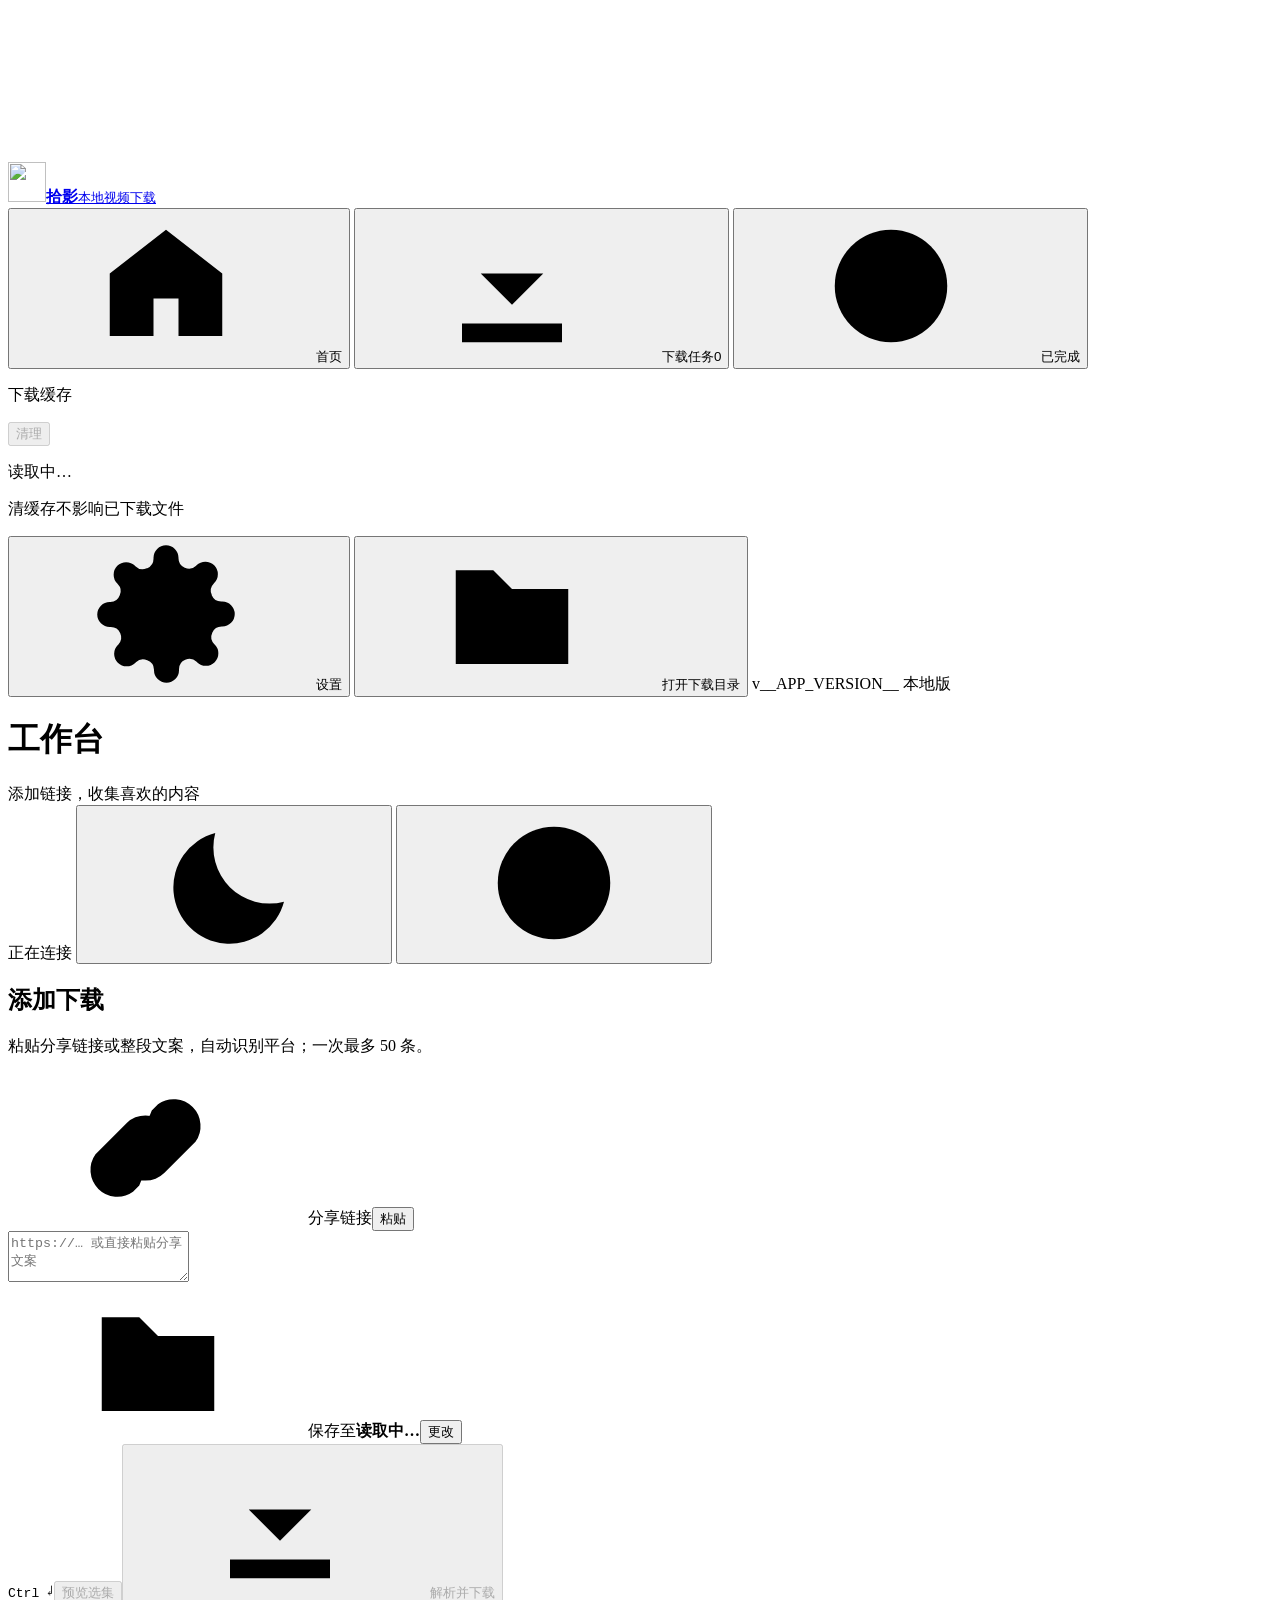
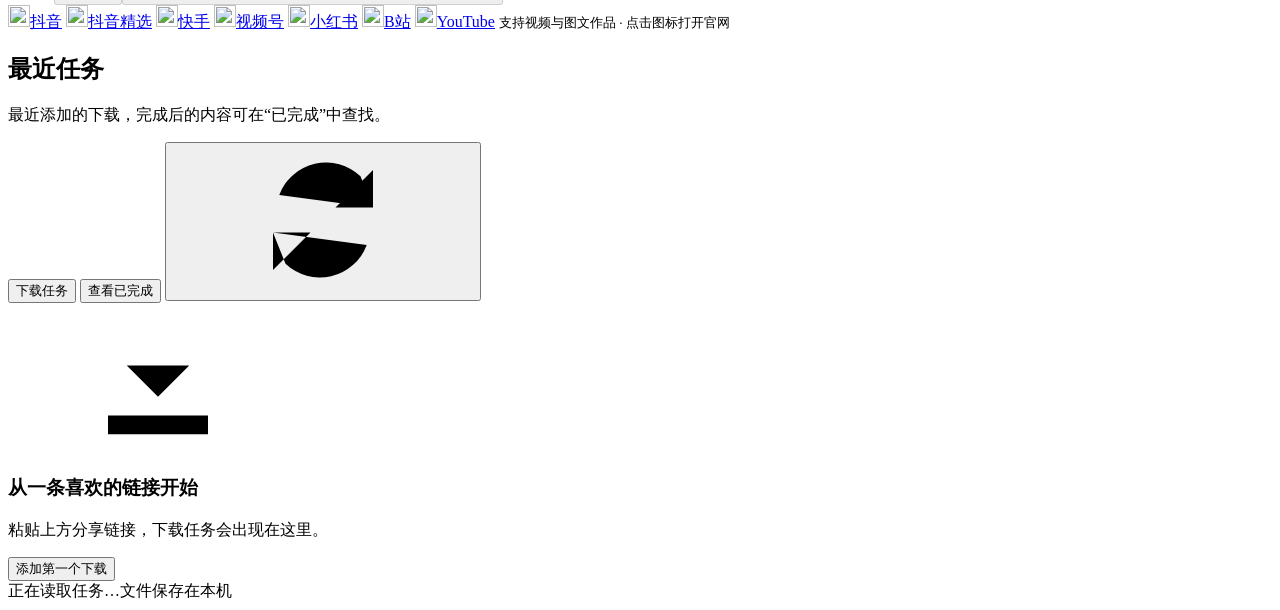
==== app/static/index.html @ f48d55da "初始提交：拾影 v0.3.0 源码基线 - FastAPI + pywebview 本机多平台媒体下载工具 - 63 个测试文件（基线 1928 passed / 18 skipped） - 含 CI" ====
<!doctype html>
<html lang="zh-CN" data-ui="shiying">
<head>
<meta charset="UTF-8"><meta name="viewport" content="width=device-width,initial-scale=1">
<meta name="app-id" content="__APP_ID__"><meta name="app-version" content="__APP_VERSION__"><meta name="app-build" content="__BUILD_ID__">
<title>拾影 · 视频下载工具</title><link rel="icon" href="/static/brand.svg" type="image/svg+xml"><link rel="stylesheet" href="/static/home.css">
<script defer src="/static/app.js?v=__BUILD_ID__"></script><script defer src="/static/task-views.js?v=__BUILD_ID__"></script><script defer src="/static/home.js?v=__BUILD_ID__"></script>
</head><body>
<svg class="svg-defs" xmlns="http://www.w3.org/2000/svg" aria-hidden="true"><defs>
<symbol id="i-home" viewBox="0 0 24 24"><path d="m3 10 9-7 9 7v10H14v-6h-4v6H3z"/></symbol>
<symbol id="i-download" viewBox="0 0 24 24"><path d="M12 3v12m-5-5 5 5 5-5M4 18v3h16v-3"/></symbol>
<symbol id="i-check" viewBox="0 0 24 24"><circle cx="12" cy="12" r="9"/><path d="m7 12 3 3 7-7"/></symbol>
<symbol id="i-folder" viewBox="0 0 24 24"><path d="M3 7V5h6l3 3h9v12H3z"/></symbol>
<symbol id="i-settings" viewBox="0 0 24 24"><circle cx="12" cy="12" r="3"/><path d="M19.4 15a1.65 1.65 0 0 0 .33 1.82l.06.06a2 2 0 1 1-2.83 2.83l-.06-.06a1.65 1.65 0 0 0-1.82-.33 1.65 1.65 0 0 0-1 1.51V21a2 2 0 1 1-4 0v-.09A1.65 1.65 0 0 0 9 19.4a1.65 1.65 0 0 0-1.82.33l-.06.06a2 2 0 1 1-2.83-2.83l.06-.06a1.65 1.65 0 0 0 .33-1.82 1.65 1.65 0 0 0-1.51-1H3a2 2 0 1 1 0-4h.09A1.65 1.65 0 0 0 4.6 9a1.65 1.65 0 0 0-.33-1.82l-.06-.06a2 2 0 1 1 2.83-2.83l.06.06a1.65 1.65 0 0 0 1.82.33H9a1.65 1.65 0 0 0 1-1.51V3a2 2 0 1 1 4 0v.09a1.65 1.65 0 0 0 1 1.51 1.65 1.65 0 0 0 1.82-.33l.06-.06a2 2 0 1 1 2.83 2.83l-.06.06a1.65 1.65 0 0 0-.33 1.82V9a1.65 1.65 0 0 0 1.51 1H21a2 2 0 1 1 0 4h-.09a1.65 1.65 0 0 0-1.51 1z"/></symbol>
<symbol id="i-link" viewBox="0 0 24 24"><path d="m9 15 6-6m-6 9-1 1a4.3 4.3 0 0 1-6-6l5-5a4.3 4.3 0 0 1 6 0m-2-2 1-1a4.3 4.3 0 0 1 6 6l-5 5a4.3 4.3 0 0 1-6 0"/></symbol>
<symbol id="i-help" viewBox="0 0 24 24"><circle cx="12" cy="12" r="9"/><path d="M9 8a3 3 0 0 1 6 0c0 2-3 2-3 5m0 3v1"/></symbol>
<symbol id="i-moon" viewBox="0 0 24 24"><path d="M20 15A9 9 0 0 1 9 4a9 9 0 1 0 11 11Z"/></symbol>
<symbol id="i-sun" viewBox="0 0 24 24"><circle cx="12" cy="12" r="4"/><path d="M12 2v2m0 16v2M2 12h2m16 0h2M4.9 4.9l1.4 1.4m11.4 11.4 1.4 1.4M19.1 4.9l-1.4 1.4M6.3 17.7l-1.4 1.4"/></symbol>
<symbol id="i-refresh" viewBox="0 0 24 24"><path d="M20 4v6h-6M4 20v-6h6M5 8a8 8 0 0 1 13-3l2 5M4 14l2 5a8 8 0 0 0 13-3"/></symbol>
<symbol id="i-close" viewBox="0 0 24 24"><path d="m6 6 12 12M18 6 6 18"/></symbol>
<symbol id="i-film" viewBox="0 0 24 24"><rect x="3" y="4" width="18" height="16" rx="2"/><path d="M7 4v16M17 4v16M3 9h4m-4 6h4m10-6h4m-4 6h4m-11-5 4 2-4 2z"/></symbol>
<symbol id="i-search" viewBox="0 0 24 24"><circle cx="11" cy="11" r="7"/><path d="m20 20-3.5-3.5"/></symbol>
<symbol id="i-trash" viewBox="0 0 24 24"><path d="M4 7h16M9 7V5h6v2m-8 0 1 13h8l1-13"/></symbol>
<symbol id="i-pause" viewBox="0 0 24 24"><path d="M9 5v14M15 5v14"/></symbol>
<symbol id="i-play" viewBox="0 0 24 24"><path d="m8 5 11 7-11 7z"/></symbol>
<symbol id="i-alert" viewBox="0 0 24 24"><path d="M12 3 2 20h20z"/><path d="M12 9v5m0 3v1"/></symbol>
<symbol id="i-shield" viewBox="0 0 24 24"><path d="M12 3 5 6v6c0 4 3 7 7 9 4-2 7-5 7-9V6z"/></symbol>
</defs></svg>
<aside class="sidebar" aria-label="主导航">
  <a class="brand" href="#home" aria-label="拾影首页"><img src="/static/brand.svg" alt="" width="38" height="40"><span><strong>拾影</strong><small>本地视频下载</small></span></a>
  <nav>
    <button class="nav-button selected" data-view="home" aria-current="page" aria-label="首页"><svg><use href="#i-home"/></svg><span>首页</span></button>
    <button class="nav-button" data-view="tasks" aria-label="下载任务"><svg><use href="#i-download"/></svg><span>下载任务</span><span id="nav-count" class="count">0</span></button>
    <button class="nav-button" data-view="completed" aria-label="已完成"><svg><use href="#i-check"/></svg><span>已完成</span></button>
  </nav>
  <div class="sidebar-card" aria-label="下载缓存">
    <div class="sidebar-card-head">
      <p class="sidebar-card-title">下载缓存</p>
      <button id="sidebar-clear-cache" class="sidebar-card-action" type="button" title="清理下载缓存" disabled>清理</button>
    </div>
    <p class="sidebar-card-value" id="storage-used">读取中…</p>
    <p class="sidebar-card-hint">清缓存不影响已下载文件</p>
  </div>
  <div class="sidebar-bottom">
    <button class="nav-button" data-open-settings aria-label="设置" title="设置"><svg><use href="#i-settings"/></svg><span>设置</span></button>
    <button class="nav-button" data-open-folder aria-label="打开下载目录" title="打开所有下载内容的总目录"><svg><use href="#i-folder"/></svg><span>打开下载目录</span></button>
    <span class="app-version">v__APP_VERSION__ <span>本地版</span></span>
  </div>
</aside>
<main class="workspace">
  <header class="topbar">
    <div class="workspace-title"><h1 id="page-title">工作台</h1><span id="page-subtitle">添加链接，收集喜欢的内容</span></div>
    <div class="top-actions">
      <span id="connection" class="connection"><i></i><span>正在连接</span></span>
      <span class="divider"></span>
      <button class="icon-button" id="theme-toggle" aria-label="切换深浅主题" title="切换深浅主题"><svg><use href="#i-moon"/></svg></button>
      <button class="icon-button" id="help-button" aria-label="使用帮助" title="使用帮助"><svg><use href="#i-help"/></svg></button>
    </div>
  </header>
  <section id="composer" class="composer" aria-labelledby="hero-title">
    <div class="section-head">
      <div><h2 id="hero-title">添加下载</h2><p>粘贴分享链接或整段文案，自动识别平台；一次最多 50 条。</p></div>
    </div>
    <form id="link-form" class="input-card">
      <div class="input-label"><label for="share-input"><svg><use href="#i-link"/></svg>分享链接</label><button id="paste-button" class="text-button" type="button">粘贴</button></div>
      <textarea id="share-input" rows="3" maxlength="32768" spellcheck="false" placeholder="https://… 或直接粘贴分享文案" aria-describedby="form-message" required></textarea>
      <div id="form-message" class="form-message" role="status" hidden>
        <span id="form-message-text"></span>
        <button type="button" id="form-message-close" class="form-message-close" aria-label="关闭提示">×</button>
      </div>
      <div class="composer-bar">
        <div class="save-path"><svg><use href="#i-folder"/></svg><span>保存至</span><strong id="save-path" title="下载保存目录">读取中…</strong><button class="text-button" data-open-settings type="button">更改</button></div>
        <div class="composer-actions"><kbd>Ctrl ↵</kbd><button id="preview-button" class="secondary" type="button" disabled><span>预览选集</span></button><button id="submit-button" class="primary" type="submit" disabled><svg><use href="#i-download"/></svg><span>解析并下载</span></button></div>
      </div>
    </form>
    <div class="platform-row" aria-label="已接入平台，点击打开官网">
      <a class="platform-chip" href="https://www.douyin.com/" target="_blank" rel="noopener noreferrer" title="在默认浏览器中打开抖音官网"><img class="platform-icon douyin" src="/static/platform-icons/douyin.png" alt="" width="22" height="22" aria-hidden="true">抖音</a>
      <a class="platform-chip" href="https://jingxuan.douyin.com/" target="_blank" rel="noopener noreferrer" title="在默认浏览器中打开抖音精选官网（应用下载入口）"><img class="platform-icon selected-douyin" src="/static/platform-icons/selected-douyin.png" alt="" width="22" height="22" aria-hidden="true">抖音精选</a>
      <a class="platform-chip" href="https://www.kuaishou.com/" target="_blank" rel="noopener noreferrer" title="在默认浏览器中打开快手官网"><img class="platform-icon kuaishou" src="/static/platform-icons/kuaishou.png" alt="" width="22" height="22" aria-hidden="true">快手</a>
      <a class="platform-chip" href="https://channels.weixin.qq.com/" target="_blank" rel="noopener noreferrer" title="在默认浏览器中打开视频号官方入口（视频号助手）；观看作品请在微信内打开视频号"><img class="platform-icon wechat" src="/static/platform-icons/wechat.svg" alt="" width="22" height="22" aria-hidden="true">视频号</a>
      <a class="platform-chip" href="https://www.xiaohongshu.com/explore" target="_blank" rel="noopener noreferrer" title="在默认浏览器中打开小红书官网"><img class="platform-icon xhs" src="/static/platform-icons/xiaohongshu.png" alt="" width="22" height="22" aria-hidden="true">小红书</a>
      <a class="platform-chip" href="https://www.bilibili.com/" target="_blank" rel="noopener noreferrer" title="在默认浏览器中打开B站官网"><img class="platform-icon bili" src="/static/platform-icons/bilibili.jpg" alt="" width="22" height="22" aria-hidden="true">B站</a>
      <a class="platform-chip" href="https://www.youtube.com/" target="_blank" rel="noopener noreferrer" title="在默认浏览器中打开YouTube官网"><img class="platform-icon youtube" src="/static/platform-icons/youtube.png" alt="" width="22" height="22" aria-hidden="true">YouTube</a>
      <small>支持视频与图文作品 · 点击图标打开官网</small>
    </div>
  </section>
  <section id="tasks-section" class="tasks-section" data-view="home" aria-labelledby="tasks-title">
    <div class="tasks-heading">
      <div class="tasks-heading-copy"><h2 id="tasks-title">最近任务</h2><p id="task-scope">最近添加的下载，完成后的内容可在“已完成”中查找。</p></div>
      <div class="task-tools">
        <button id="show-all" class="text-button" type="button">下载任务</button>
        <button id="show-completed" class="text-button" type="button">查看已完成</button>
        <button id="new-download" class="secondary" type="button" data-add-download hidden><svg><use href="#i-download"/></svg>新建下载</button>
        <button id="manage-completed" class="secondary" type="button" aria-pressed="false" hidden>批量管理</button>
        <button id="refresh-button" class="icon-button" title="刷新列表" aria-label="刷新列表"><svg><use href="#i-refresh"/></svg></button>
      </div>
    </div>
    <div id="task-filters" class="task-filters" hidden>
      <div id="task-tabs" class="tabs" aria-label="筛选未完成任务" hidden><button class="active" data-filter="all" aria-pressed="true">全部未完成 <span id="unfinished-count">0</span></button><button data-filter="active" aria-pressed="false">进行中 <span id="active-count">0</span></button><button data-filter="paused" aria-pressed="false">已暂停 <span id="paused-count">0</span></button><button data-filter="failed" aria-pressed="false">需处理 <span id="failed-count">0</span></button></div>
      <div id="media-tabs" class="tabs" aria-label="筛选已完成内容类型" hidden><button class="active" data-media-filter="all" aria-pressed="true">全部类型</button><button data-media-filter="video" aria-pressed="false">视频</button><button data-media-filter="audio" aria-pressed="false">音频</button><button data-media-filter="image" aria-pressed="false">图文</button><button data-media-filter="other" aria-pressed="false" hidden>其他</button></div>
      <label class="search-box"><svg><use href="#i-search"/></svg><input id="task-search" type="search" placeholder="搜索标题或作者" autocomplete="off" aria-label="搜索当前页面的标题或作者"></label>
      <div id="completed-controls" class="completed-controls" hidden>
        <select id="completed-platform" aria-label="筛选已完成内容的平台"><option value="all">全部平台</option><option value="douyin">抖音</option><option value="selected-douyin">抖音精选</option><option value="kuaishou">快手</option><option value="wechat">视频号</option><option value="xiaohongshu">小红书</option><option value="bilibili">B站</option><option value="youtube">YouTube</option><option value="other">其他平台</option></select>
        <select id="completed-sort" aria-label="已完成内容排序"><option value="newest">最近完成</option><option value="oldest">最早完成</option><option value="title">按标题排序</option></select>
      </div>
    </div>
    <div id="completed-batch" class="completed-batch" hidden>
      <label class="batch-select"><input id="select-visible" type="checkbox">全选当前结果</label><span id="completed-selection-count" role="status">已选 0 条</span><span class="batch-note">仅移除记录，不删除本地文件</span><button id="remove-selected" class="secondary" type="button" disabled>移除所选记录</button><button id="exit-management" class="text-button" type="button">退出管理</button>
    </div>
    <div id="list-error" class="list-error" role="alert" hidden></div>
    <div id="task-list" aria-live="polite" aria-relevant="additions"></div>
    <div id="empty-state" class="empty-state"><div class="empty-icon"><svg><use href="#i-download"/></svg></div><h3>从一条喜欢的链接开始</h3><p>粘贴上方分享链接，下载任务会出现在这里。</p><button id="empty-action" class="text-button">添加第一个下载</button></div>
    <footer class="task-footer"><span id="task-summary">正在读取任务…</span><span id="task-footer-note">文件保存在本机</span></footer>
  </section>
</main>
<dialog id="settings-dialog" aria-labelledby="settings-title"><form id="settings-form">
  <div class="dialog-heading"><div><h2 id="settings-title">下载设置</h2><p>保存后应用于新建任务。</p></div><button class="icon-button" type="button" data-close-dialog aria-label="关闭设置"><svg><use href="#i-close"/></svg></button></div>
  <p id="environment-status" class="field-help" role="status">正在检查运行环境…</p>
  <div class="settings-section">
    <label class="field-label" for="directory">保存目录</label>
    <div class="directory-field"><input id="directory" required autocomplete="off" spellcheck="false"><button id="choose-directory" class="secondary" type="button" hidden>选择文件夹</button></div>
    <p class="field-help">按平台、作者归档；图文作品另设作品文件夹。</p>
  </div>
  <div class="settings-section">
    <label class="checkbox-row"><span><strong>使用 Chrome 登录态</strong><small>需要登录的内容可开启。请先完全退出 Chrome 后重试。</small></span><input id="use-cookies" type="checkbox" role="switch"></label>
    <label class="field-label" for="profile">Chrome 个人资料文件夹（可选）</label>
    <input id="profile" placeholder="留空自动选择，例如 Default、Profile 1" spellcheck="false" pattern="Default|Profile [1-9][0-9]*" autocomplete="off">
  </div>
  <details class="settings-section wechat-settings"><summary>视频号登录态 <span id="wechat-cookie-state">读取中</span></summary>
    <p class="field-help">视频号链接通道需要你自己的腾讯元宝 Cookie。凭据只保存在本机；部分需专用解密的作品暂不支持。</p>
    <label class="field-label" for="wechat-cookie">腾讯元宝 Cookie</label>
    <input type="password" id="wechat-cookie" autocomplete="off" placeholder="留空不修改已保存的登录态">
    <div class="cookie-actions"><button id="wechat-login" class="secondary" type="button">扫码登录元宝</button><button id="save-cookie" class="secondary" type="button">保存登录态</button><button id="clear-cookie" class="text-button" type="button">清除登录态</button></div>
  </details>
  <div class="settings-section cache-section">
    <div class="section-line"><div><strong>下载缓存</strong><p class="field-help">失败或暂停的任务会保留可续传的临时文件。</p></div><div class="cache-actions"><span id="cache-size">读取中…</span><button id="clear-cache" class="secondary" type="button">清理缓存</button></div></div>
    <p id="cache-state" class="field-help"></p>
  </div>
  <p id="settings-message" class="form-message" role="status"></p>
  <div class="dialog-footer"><button class="secondary" type="button" data-close-dialog>取消</button><button id="save-settings" class="primary" type="submit">保存设置</button></div>
</form></dialog>
<dialog id="help-dialog" aria-labelledby="help-title"><div class="dialog-heading"><h2 id="help-title">开始使用拾影</h2><button class="icon-button" data-close-dialog aria-label="关闭帮助"><svg><use href="#i-close"/></svg></button></div><ol class="help-steps"><li><strong>复制分享链接</strong><p>支持抖音、抖音精选、快手、视频号、小红书、B站和 YouTube。可粘贴完整分享文案。</p></li><li><strong>解析并下载</strong><p>优先选择当前会话可获取的清晰度。任务列表实时显示进度，按平台、作者归档，图文作品单独收纳。</p></li><li><strong>遇到登录提示</strong><p>在设置中开启 Chrome 登录态；登录后完全退出 Chrome，再新建任务。视频号需单独配置元宝登录态，部分加密作品仍可能下载失败。</p></li></ol><p class="help-note">当前版本专注下载，暂不包含字幕与转写。仅下载你有权保存的内容。</p><div class="dialog-footer"><span>拾影 v__APP_VERSION__ · GPL-3.0</span><button class="primary" data-close-dialog>知道了</button></div></dialog>
<dialog id="details-dialog" aria-labelledby="details-title"><div class="dialog-heading"><h2 id="details-title">任务详情</h2><button class="icon-button" type="button" data-close-dialog aria-label="关闭详情"><svg><use href="#i-close"/></svg></button></div><div id="details-content"></div><div id="details-actions" class="dialog-footer"><button class="secondary" type="button" data-close-dialog>关闭</button></div></dialog>
<dialog id="preview-dialog" aria-labelledby="preview-title"><div class="dialog-heading"><h2 id="preview-title">作品解析预览</h2><button class="icon-button" type="button" data-close-dialog aria-label="关闭"><svg><use href="#i-close"/></svg></button></div><div class="preview-header"><p id="preview-meta" class="field-help"></p><div class="preview-actions"><button type="button" class="text-button" id="preview-select-all">全选</button><span class="divider"></span><button type="button" class="text-button" id="preview-unselect-all">全不选</button></div></div><div id="preview-items" class="preview-list"></div><p id="preview-message" class="form-message" role="status"></p><div class="dialog-footer"><button class="secondary" type="button" data-close-dialog>取消</button><button class="primary" id="confirm-download-selected" type="button">下载选中项 (<span id="selected-count">0</span>)</button></div></dialog>
<dialog id="duplicate-dialog" aria-labelledby="duplicate-title"><div class="dialog-heading"><div><h2 id="duplicate-title">已存在相同任务</h2><p>相同的链接已经有下载记录，避免重复下载可以节省时间。</p></div><button class="icon-button" type="button" data-close-dialog aria-label="关闭"><svg><use href="#i-close"/></svg></button></div><div id="duplicate-list" class="duplicate-list"></div><p id="duplicate-message" class="form-message" role="status"></p><p class="duplicate-hint">说明：若选择「仍然下载」，本地已有的同名原文件会被保留；若新下载内容或规格不同，将自动另存为带有 (2) 等后缀的新文件（若本地已有完整同规格文件，系统将智能复用以节省流量）。</p><div class="dialog-footer"><button id="duplicate-skip" class="secondary" type="button">跳过这些链接</button><button id="duplicate-force" class="primary" type="button">仍然下载</button></div></dialog>
<dialog id="remove-dialog" aria-labelledby="remove-title"><div class="dialog-heading"><h2 id="remove-title">移除任务记录</h2><button class="icon-button" type="button" data-close-dialog aria-label="关闭"><svg><use href="#i-close"/></svg></button></div><p id="remove-description"></p><p id="remove-message" class="form-message" role="status"></p><div class="dialog-footer"><button class="secondary" type="button" data-close-dialog>取消</button><button class="primary" id="confirm-remove" type="button">移除记录</button></div></dialog>
<div id="toast-region" class="toast-region" role="status" aria-live="polite"></div>
</body></html>
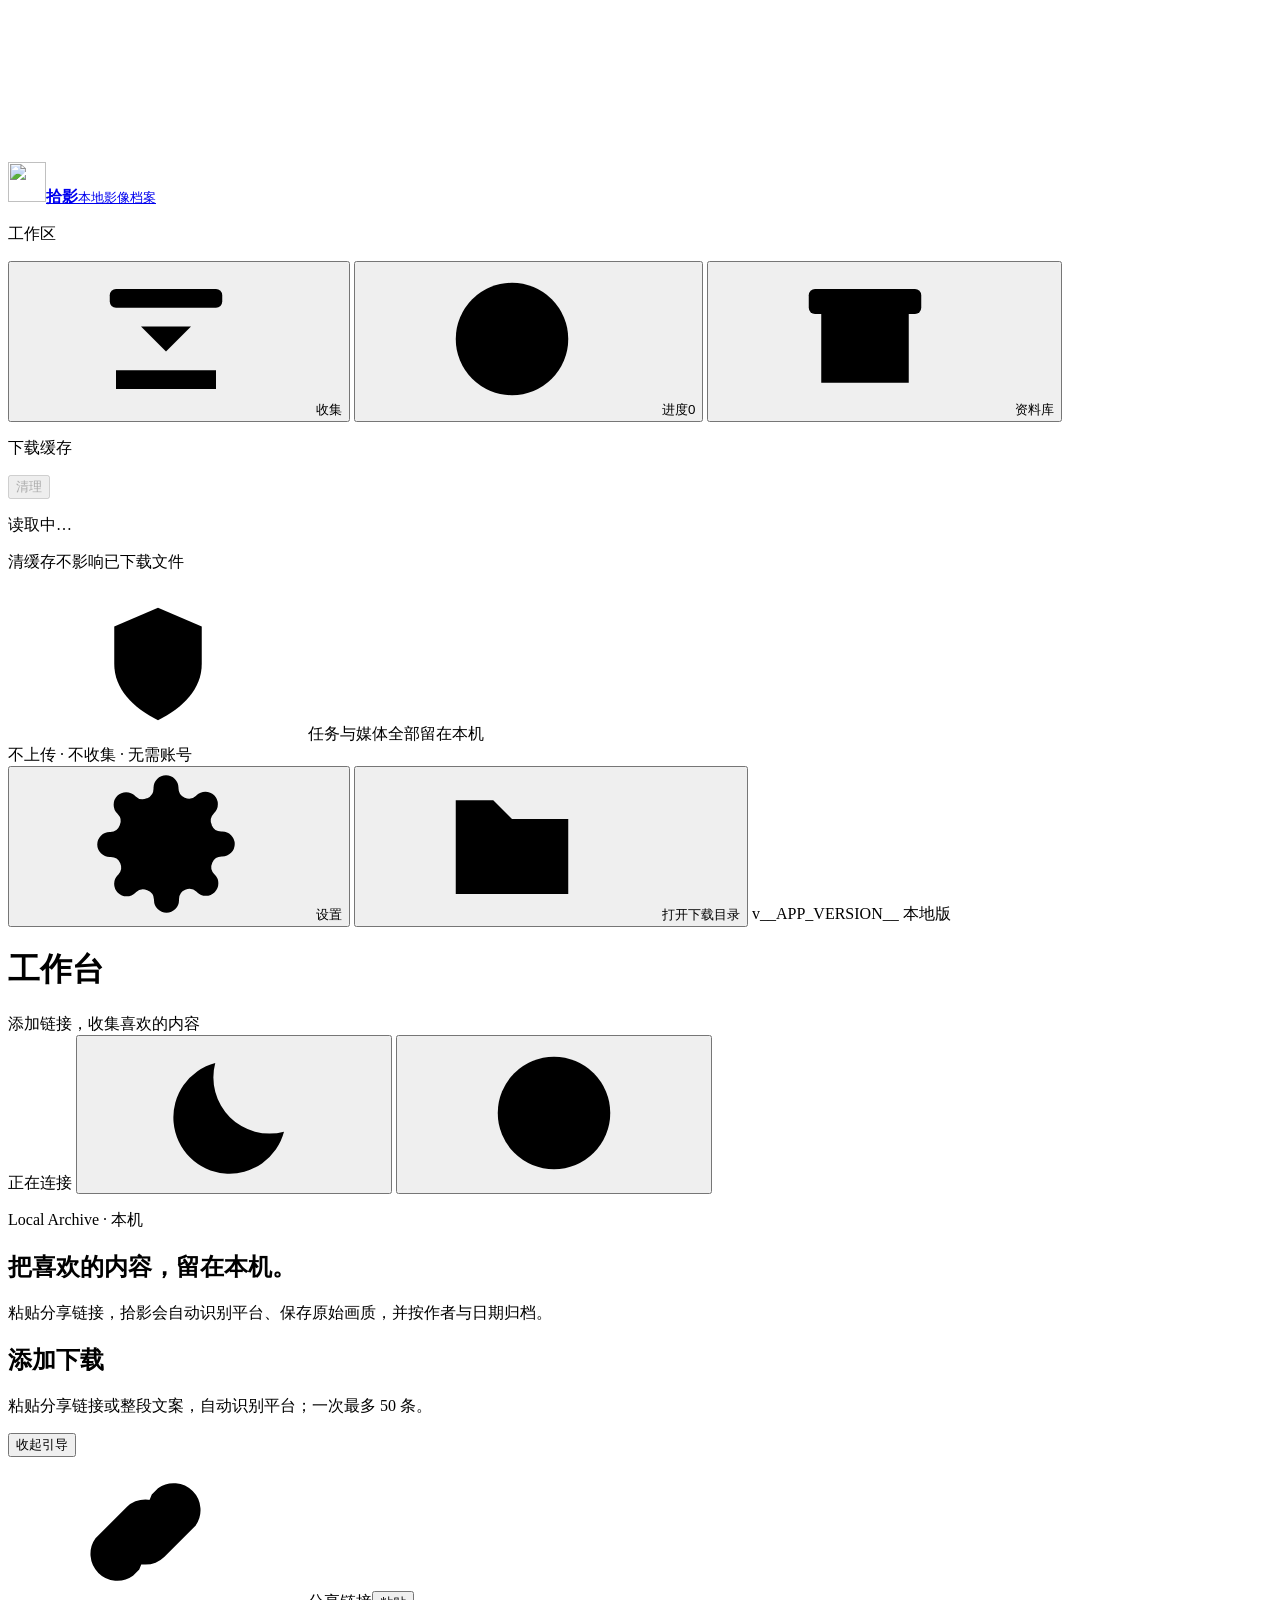
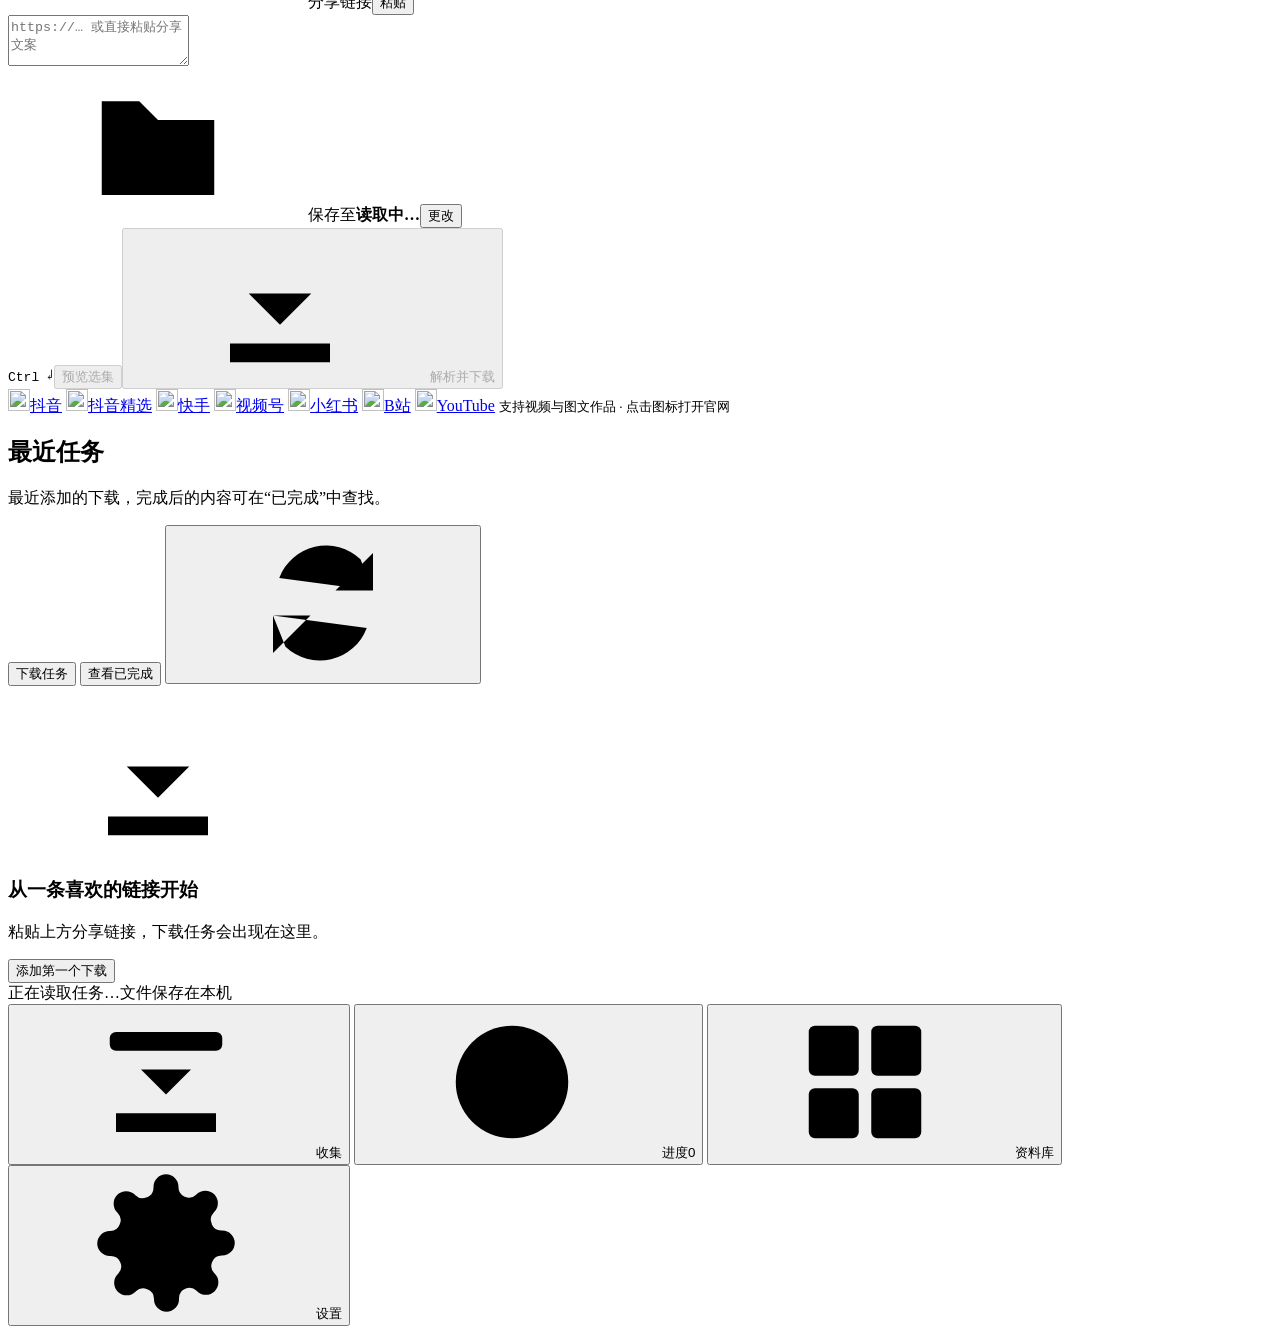
==== commit 971a9419: "feat(ui): v0.4 影像档案重设计落地 + 链接识别计数修正 + 图形化完全退出 - UI 重设计 v0.4：redesign.css 覆盖层与分形态缺省封面（media/），   三意图分" ====
--- a/app/static/index.html
+++ b/app/static/index.html
@@ -1,9 +1,9 @@
 <!doctype html>
-<html lang="zh-CN" data-ui="shiying">
+<html lang="zh-CN" data-ui="shiying" data-design="archive-0.4">
 <head>
-<meta charset="UTF-8"><meta name="viewport" content="width=device-width,initial-scale=1">
+<meta charset="UTF-8"><meta name="viewport" content="width=device-width,initial-scale=1,viewport-fit=cover">
 <meta name="app-id" content="__APP_ID__"><meta name="app-version" content="__APP_VERSION__"><meta name="app-build" content="__BUILD_ID__">
-<title>拾影 · 视频下载工具</title><link rel="icon" href="/static/brand.svg" type="image/svg+xml"><link rel="stylesheet" href="/static/home.css">
+<title>拾影 · 本地影像档案</title><link rel="icon" href="/static/brand.svg" type="image/svg+xml"><link rel="stylesheet" href="/static/home.css"><link rel="stylesheet" href="/static/redesign.css?v=__BUILD_ID__">
 <script defer src="/static/app.js?v=__BUILD_ID__"></script><script defer src="/static/task-views.js?v=__BUILD_ID__"></script><script defer src="/static/home.js?v=__BUILD_ID__"></script>
 </head><body>
 <svg class="svg-defs" xmlns="http://www.w3.org/2000/svg" aria-hidden="true"><defs>
@@ -25,13 +25,23 @@
 <symbol id="i-play" viewBox="0 0 24 24"><path d="m8 5 11 7-11 7z"/></symbol>
 <symbol id="i-alert" viewBox="0 0 24 24"><path d="M12 3 2 20h20z"/><path d="M12 9v5m0 3v1"/></symbol>
 <symbol id="i-shield" viewBox="0 0 24 24"><path d="M12 3 5 6v6c0 4 3 7 7 9 4-2 7-5 7-9V6z"/></symbol>
+<!-- 影像档案重设计层新增符号：语义化，不复用平台商标 -->
+<symbol id="i-archive" viewBox="0 0 24 24"><rect x="3" y="4" width="18" height="4" rx="1"/><path d="M5 8v11h14V8M10 12h4"/></symbol>
+<symbol id="i-progress" viewBox="0 0 24 24"><circle cx="12" cy="12" r="9"/><path d="M12 7v5l3 2"/></symbol>
+<symbol id="i-collect" viewBox="0 0 24 24"><path d="M12 4v10m-4-4 4 4 4-4M4 17v3h16v-3"/><rect x="3" y="4" width="18" height="3" rx="1"/></symbol>
+<symbol id="i-grid" viewBox="0 0 24 24"><rect x="3" y="3" width="8" height="8" rx="1"/><rect x="13" y="3" width="8" height="8" rx="1"/><rect x="3" y="13" width="8" height="8" rx="1"/><rect x="13" y="13" width="8" height="8" rx="1"/></symbol>
+<symbol id="i-image" viewBox="0 0 24 24"><rect x="3" y="4" width="18" height="16" rx="2"/><circle cx="8.5" cy="9" r="1.5"/><path d="m4 17 5-5 3 3 3-3 5 5"/></symbol>
+<symbol id="i-live" viewBox="0 0 24 24"><rect x="3" y="5" width="18" height="14" rx="2"/><path d="m10 9 5 3-5 3z"/><path d="M7 3v2m5-2v2m5-2v2"/></symbol>
+<symbol id="i-chevron" viewBox="0 0 24 24"><path d="m9 6 6 6-6 6"/></symbol>
+<symbol id="i-hdd" viewBox="0 0 24 24"><rect x="3" y="5" width="18" height="14" rx="2"/><path d="M7 15h.01M11 15h.01M15 15h6"/></symbol>
 </defs></svg>
 <aside class="sidebar" aria-label="主导航">
-  <a class="brand" href="#home" aria-label="拾影首页"><img src="/static/brand.svg" alt="" width="38" height="40"><span><strong>拾影</strong><small>本地视频下载</small></span></a>
+  <a class="brand" href="#home" aria-label="拾影首页"><img src="/static/brand.svg" alt="" width="38" height="40"><span><strong>拾影</strong><small>本地影像档案</small></span></a>
   <nav>
-    <button class="nav-button selected" data-view="home" aria-current="page" aria-label="首页"><svg><use href="#i-home"/></svg><span>首页</span></button>
-    <button class="nav-button" data-view="tasks" aria-label="下载任务"><svg><use href="#i-download"/></svg><span>下载任务</span><span id="nav-count" class="count">0</span></button>
-    <button class="nav-button" data-view="completed" aria-label="已完成"><svg><use href="#i-check"/></svg><span>已完成</span></button>
+    <p class="nav-group-label">工作区</p>
+    <button class="nav-button selected" data-view="home" aria-current="page" aria-label="收集"><svg><use href="#i-collect"/></svg><span>收集</span></button>
+    <button class="nav-button" data-view="tasks" aria-label="进度"><svg><use href="#i-progress"/></svg><span>进度</span><span id="nav-count" class="count">0</span></button>
+    <button class="nav-button" data-view="completed" aria-label="资料库"><svg><use href="#i-archive"/></svg><span>资料库</span></button>
   </nav>
   <div class="sidebar-card" aria-label="下载缓存">
     <div class="sidebar-card-head">
@@ -41,6 +51,7 @@
     <p class="sidebar-card-value" id="storage-used">读取中…</p>
     <p class="sidebar-card-hint">清缓存不影响已下载文件</p>
   </div>
+  <div class="privacy-note" aria-label="本机受控说明"><svg aria-hidden="true"><use href="#i-shield"/></svg><span>任务与媒体全部留在本机<br>不上传 · 不收集 · 无需账号</span></div>
   <div class="sidebar-bottom">
     <button class="nav-button" data-open-settings aria-label="设置" title="设置"><svg><use href="#i-settings"/></svg><span>设置</span></button>
     <button class="nav-button" data-open-folder aria-label="打开下载目录" title="打开所有下载内容的总目录"><svg><use href="#i-folder"/></svg><span>打开下载目录</span></button>
@@ -58,8 +69,14 @@
     </div>
   </header>
   <section id="composer" class="composer" aria-labelledby="hero-title">
+    <div class="archive-hero">
+      <p class="eyebrow">Local Archive · 本机</p>
+      <h2 id="hero-title">把喜欢的内容，留在本机。</h2>
+      <p>粘贴分享链接，拾影会自动识别平台、保存原始画质，并按作者与日期归档。</p>
+    </div>
     <div class="section-head">
-      <div><h2 id="hero-title">添加下载</h2><p>粘贴分享链接或整段文案，自动识别平台；一次最多 50 条。</p></div>
+      <div><h2>添加下载</h2><p>粘贴分享链接或整段文案，自动识别平台；一次最多 50 条。</p></div>
+      <button id="composer-toggle" class="composer-toggle" type="button" aria-expanded="true">收起引导</button>
     </div>
     <form id="link-form" class="input-card">
       <div class="input-label"><label for="share-input"><svg><use href="#i-link"/></svg>分享链接</label><button id="paste-button" class="text-button" type="button">粘贴</button></div>
@@ -68,6 +85,8 @@
         <span id="form-message-text"></span>
         <button type="button" id="form-message-close" class="form-message-close" aria-label="关闭提示">×</button>
       </div>
+      <div id="link-insights" class="link-insights" role="status" hidden></div>
+      <div id="link-invalid-list" class="link-invalid-list" role="note" hidden></div>
       <div class="composer-bar">
         <div class="save-path"><svg><use href="#i-folder"/></svg><span>保存至</span><strong id="save-path" title="下载保存目录">读取中…</strong><button class="text-button" data-open-settings type="button">更改</button></div>
         <div class="composer-actions"><kbd>Ctrl ↵</kbd><button id="preview-button" class="secondary" type="button" disabled><span>预览选集</span></button><button id="submit-button" class="primary" type="submit" disabled><svg><use href="#i-download"/></svg><span>解析并下载</span></button></div>
@@ -84,7 +103,7 @@
       <small>支持视频与图文作品 · 点击图标打开官网</small>
     </div>
   </section>
-  <section id="tasks-section" class="tasks-section" data-view="home" aria-labelledby="tasks-title">
+  <section id="tasks-section" class="tasks-section" data-view="home" data-list-state="loading" aria-labelledby="tasks-title">
     <div class="tasks-heading">
       <div class="tasks-heading-copy"><h2 id="tasks-title">最近任务</h2><p id="task-scope">最近添加的下载，完成后的内容可在“已完成”中查找。</p></div>
       <div class="task-tools">
@@ -108,20 +127,34 @@
       <label class="batch-select"><input id="select-visible" type="checkbox">全选当前结果</label><span id="completed-selection-count" role="status">已选 0 条</span><span class="batch-note">仅移除记录，不删除本地文件</span><button id="remove-selected" class="secondary" type="button" disabled>移除所选记录</button><button id="exit-management" class="text-button" type="button">退出管理</button>
     </div>
     <div id="list-error" class="list-error" role="alert" hidden></div>
+    <div id="offline-panel" class="offline-panel" role="alert" hidden>
+      <svg aria-hidden="true"><use href="#i-alert"/></svg>
+      <div><h3>暂时无法读取任务</h3><p>本机服务没有响应。已显示最后一次成功读取的内容，重新连接后会自动更新。</p></div>
+      <button id="offline-retry" class="secondary" type="button">重新连接</button>
+    </div>
+    <div class="loading-skeleton" aria-hidden="true"><div class="skeleton-row"></div><div class="skeleton-row"></div><div class="skeleton-row"></div></div>
     <div id="task-list" aria-live="polite" aria-relevant="additions"></div>
-    <div id="empty-state" class="empty-state"><div class="empty-icon"><svg><use href="#i-download"/></svg></div><h3>从一条喜欢的链接开始</h3><p>粘贴上方分享链接，下载任务会出现在这里。</p><button id="empty-action" class="text-button">添加第一个下载</button></div>
+    <div id="empty-state" class="empty-state"><img id="empty-illustration" class="empty-illustration" src="/static/media/empty-first.webp" alt=""><div class="empty-icon"><svg><use href="#i-download"/></svg></div><h3>从一条喜欢的链接开始</h3><p>粘贴上方分享链接，下载任务会出现在这里。</p><button id="empty-action" class="text-button">添加第一个下载</button></div>
     <footer class="task-footer"><span id="task-summary">正在读取任务…</span><span id="task-footer-note">文件保存在本机</span></footer>
   </section>
 </main>
+<nav class="mobile-tabs" aria-label="移动端主导航">
+  <button class="nav-button selected" data-view="home" aria-current="page" aria-label="收集"><svg><use href="#i-collect"/></svg><span>收集</span></button>
+  <button class="nav-button" data-view="tasks" aria-label="进度"><svg><use href="#i-progress"/></svg><span>进度</span><span class="count">0</span></button>
+  <button class="nav-button" data-view="completed" aria-label="资料库"><svg><use href="#i-grid"/></svg><span>资料库</span></button>
+  <button class="nav-button" data-open-settings aria-label="设置"><svg><use href="#i-settings"/></svg><span>设置</span></button>
+</nav>
 <dialog id="settings-dialog" aria-labelledby="settings-title"><form id="settings-form">
   <div class="dialog-heading"><div><h2 id="settings-title">下载设置</h2><p>保存后应用于新建任务。</p></div><button class="icon-button" type="button" data-close-dialog aria-label="关闭设置"><svg><use href="#i-close"/></svg></button></div>
-  <p id="environment-status" class="field-help" role="status">正在检查运行环境…</p>
+  <p id="environment-status" class="field-help env-status" role="status">正在检查运行环境…</p>
   <div class="settings-section">
+    <p class="settings-group-label">常规</p>
     <label class="field-label" for="directory">保存目录</label>
     <div class="directory-field"><input id="directory" required autocomplete="off" spellcheck="false"><button id="choose-directory" class="secondary" type="button" hidden>选择文件夹</button></div>
     <p class="field-help">按平台、作者归档；图文作品另设作品文件夹。</p>
   </div>
   <div class="settings-section">
+    <p class="settings-group-label">登录态</p>
     <label class="checkbox-row"><span><strong>使用 Chrome 登录态</strong><small>需要登录的内容可开启。请先完全退出 Chrome 后重试。</small></span><input id="use-cookies" type="checkbox" role="switch"></label>
     <label class="field-label" for="profile">Chrome 个人资料文件夹（可选）</label>
     <input id="profile" placeholder="留空自动选择，例如 Default、Profile 1" spellcheck="false" pattern="Default|Profile [1-9][0-9]*" autocomplete="off">
@@ -133,8 +166,15 @@
     <div class="cookie-actions"><button id="wechat-login" class="secondary" type="button">扫码登录元宝</button><button id="save-cookie" class="secondary" type="button">保存登录态</button><button id="clear-cookie" class="text-button" type="button">清除登录态</button></div>
   </details>
   <div class="settings-section cache-section">
+    <p class="settings-group-label">存储</p>
     <div class="section-line"><div><strong>下载缓存</strong><p class="field-help">失败或暂停的任务会保留可续传的临时文件。</p></div><div class="cache-actions"><span id="cache-size">读取中…</span><button id="clear-cache" class="secondary" type="button">清理缓存</button></div></div>
     <p id="cache-state" class="field-help"></p>
+    <p class="field-help">关闭拾影窗口后，已创建的任务仍会在本机后台执行；需要完全退出时使用下方「完全退出」，或运行「停止拾影.bat」。任务、凭据与媒体文件都留在本机，不上传云端。</p>
+  </div>
+  <div class="settings-section exit-section">
+    <p class="settings-group-label">退出</p>
+    <div class="section-line"><div><strong>完全退出拾影</strong><p class="field-help">停止本机服务并关闭桌面窗口。关闭窗口本身不会停止下载，只有完全退出才会释放端口与后台进程。</p></div><button id="full-exit" class="secondary" type="button">完全退出</button></div>
+    <p id="exit-state" class="field-help" hidden></p>
   </div>
   <p id="settings-message" class="form-message" role="status"></p>
   <div class="dialog-footer"><button class="secondary" type="button" data-close-dialog>取消</button><button id="save-settings" class="primary" type="submit">保存设置</button></div>
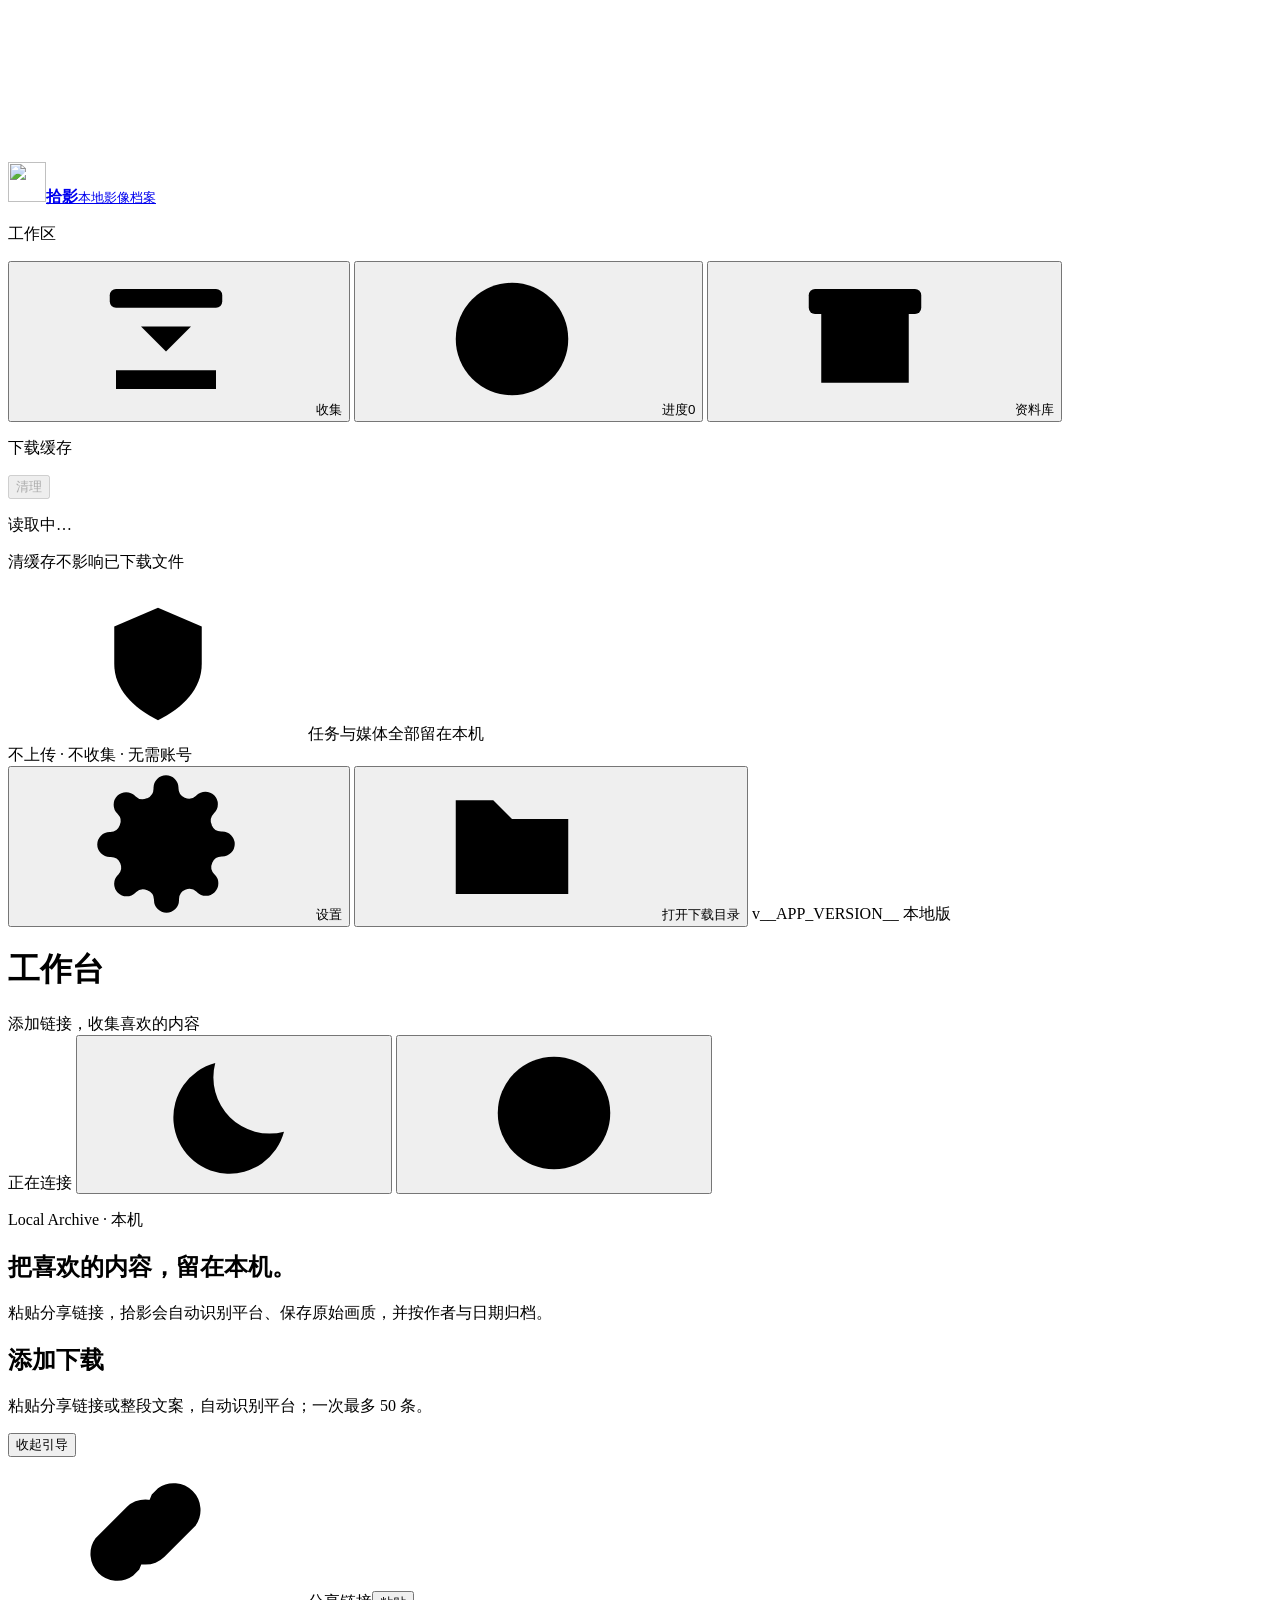
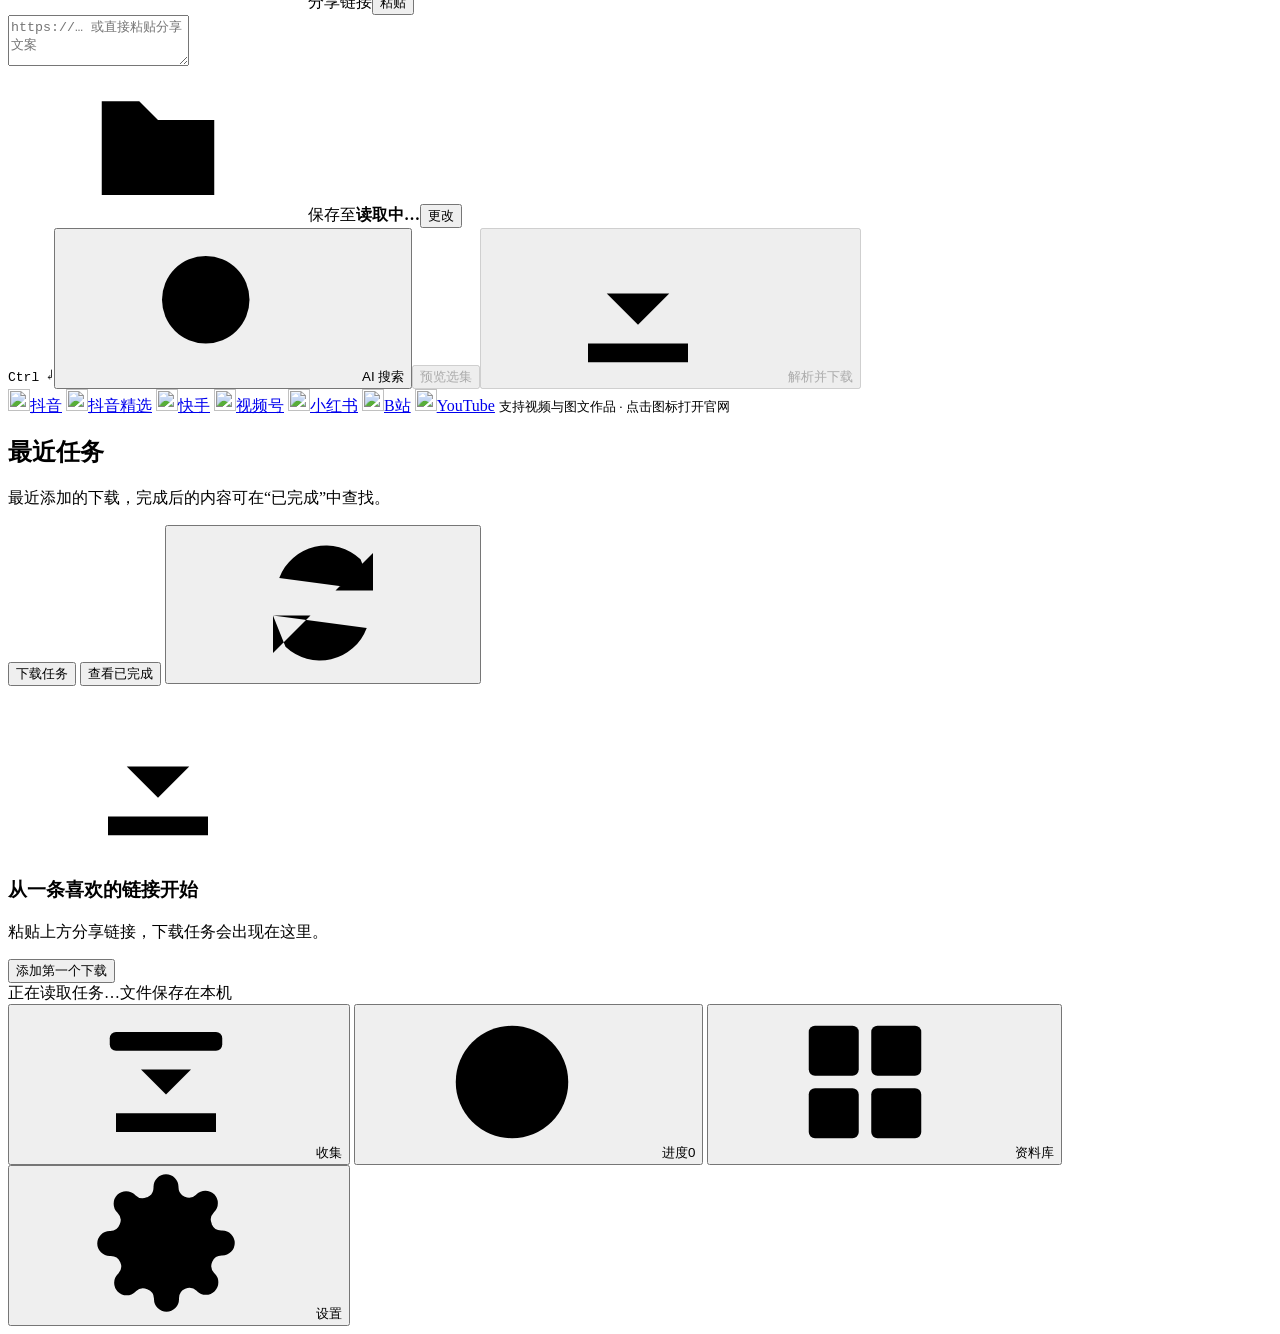
==== commit 8061fb44: "feat(ui): AI 搜索弹窗、设置页与平台扫码登录入口 - 首页新增「AI 搜索」按钮：#search-dialog 仿预览选集结构（描述/图片 URL/本地图片、   平台多选、每平台条数、跳" ====
--- a/app/static/index.html
+++ b/app/static/index.html
@@ -89,7 +89,7 @@
       <div id="link-invalid-list" class="link-invalid-list" role="note" hidden></div>
       <div class="composer-bar">
         <div class="save-path"><svg><use href="#i-folder"/></svg><span>保存至</span><strong id="save-path" title="下载保存目录">读取中…</strong><button class="text-button" data-open-settings type="button">更改</button></div>
-        <div class="composer-actions"><kbd>Ctrl ↵</kbd><button id="preview-button" class="secondary" type="button" disabled><span>预览选集</span></button><button id="submit-button" class="primary" type="submit" disabled><svg><use href="#i-download"/></svg><span>解析并下载</span></button></div>
+        <div class="composer-actions"><kbd>Ctrl ↵</kbd><button id="ai-search-button" class="secondary" type="button"><svg><use href="#i-search"/></svg><span>AI 搜索</span></button><button id="preview-button" class="secondary" type="button" disabled><span>预览选集</span></button><button id="submit-button" class="primary" type="submit" disabled><svg><use href="#i-download"/></svg><span>解析并下载</span></button></div>
       </div>
     </form>
     <div class="platform-row" aria-label="已接入平台，点击打开官网">
@@ -165,6 +165,21 @@
     <input type="password" id="wechat-cookie" autocomplete="off" placeholder="留空不修改已保存的登录态">
     <div class="cookie-actions"><button id="wechat-login" class="secondary" type="button">扫码登录元宝</button><button id="save-cookie" class="secondary" type="button">保存登录态</button><button id="clear-cookie" class="text-button" type="button">清除登录态</button></div>
   </details>
+  <div class="settings-section ai-search-settings">
+    <p class="settings-group-label">AI 搜索</p>
+    <label class="checkbox-row"><span><strong>启用 AI 搜索</strong><small>用 Agnes（OpenAI 兼容）把描述或图片转成各平台搜索词</small></span><input id="ai-search-enabled" type="checkbox" role="switch"></label>
+    <label class="field-label" for="ai-search-base-url">API 地址</label>
+    <input id="ai-search-base-url" spellcheck="false" autocomplete="off" placeholder="https://api.agnes-ai.cn/v1">
+    <label class="field-label" for="ai-search-model">模型</label>
+    <input id="ai-search-model" spellcheck="false" autocomplete="off" placeholder="agnes-3.0-flash">
+    <label class="field-label" for="ai-search-key">API Key</label>
+    <div class="directory-field"><input type="password" id="ai-search-key" autocomplete="off" placeholder="留空不修改已保存的 Key"><button id="save-ai-key" class="secondary" type="button">保存 Key</button></div>
+    <p id="ai-search-key-state" class="field-help">读取中…</p>
+    <p id="agent-reach-state" class="field-help"></p>
+    <div class="section-line search-cookie-row"><div><strong>搜索登录态（抖音/快手/小红书）</strong><p class="field-help">匿名搜索会被验证码/风控拦截。点平台按钮，在弹出的窗口里扫码登录一次；登录态存入本机专用浏览器 Profile，之后搜索直接复用，不再依赖 Chrome。</p></div></div>
+    <div class="cookie-actions"><button class="secondary" type="button" data-search-login="douyin">抖音登录</button><button class="secondary" type="button" data-search-login="kuaishou">快手登录</button><button class="secondary" type="button" data-search-login="xiaohongshu">小红书登录</button><button id="import-search-cookies" class="text-button" type="button">从 Chrome 导入</button></div>
+    <p id="search-cookie-state" class="field-help">读取中…</p>
+  </div>
   <div class="settings-section cache-section">
     <p class="settings-group-label">存储</p>
     <div class="section-line"><div><strong>下载缓存</strong><p class="field-help">失败或暂停的任务会保留可续传的临时文件。</p></div><div class="cache-actions"><span id="cache-size">读取中…</span><button id="clear-cache" class="secondary" type="button">清理缓存</button></div></div>
@@ -182,6 +197,34 @@
 <dialog id="help-dialog" aria-labelledby="help-title"><div class="dialog-heading"><h2 id="help-title">开始使用拾影</h2><button class="icon-button" data-close-dialog aria-label="关闭帮助"><svg><use href="#i-close"/></svg></button></div><ol class="help-steps"><li><strong>复制分享链接</strong><p>支持抖音、抖音精选、快手、视频号、小红书、B站和 YouTube。可粘贴完整分享文案。</p></li><li><strong>解析并下载</strong><p>优先选择当前会话可获取的清晰度。任务列表实时显示进度，按平台、作者归档，图文作品单独收纳。</p></li><li><strong>遇到登录提示</strong><p>在设置中开启 Chrome 登录态；登录后完全退出 Chrome，再新建任务。视频号需单独配置元宝登录态，部分加密作品仍可能下载失败。</p></li></ol><p class="help-note">当前版本专注下载，暂不包含字幕与转写。仅下载你有权保存的内容。</p><div class="dialog-footer"><span>拾影 v__APP_VERSION__ · GPL-3.0</span><button class="primary" data-close-dialog>知道了</button></div></dialog>
 <dialog id="details-dialog" aria-labelledby="details-title"><div class="dialog-heading"><h2 id="details-title">任务详情</h2><button class="icon-button" type="button" data-close-dialog aria-label="关闭详情"><svg><use href="#i-close"/></svg></button></div><div id="details-content"></div><div id="details-actions" class="dialog-footer"><button class="secondary" type="button" data-close-dialog>关闭</button></div></dialog>
 <dialog id="preview-dialog" aria-labelledby="preview-title"><div class="dialog-heading"><h2 id="preview-title">作品解析预览</h2><button class="icon-button" type="button" data-close-dialog aria-label="关闭"><svg><use href="#i-close"/></svg></button></div><div class="preview-header"><p id="preview-meta" class="field-help"></p><div class="preview-actions"><button type="button" class="text-button" id="preview-select-all">全选</button><span class="divider"></span><button type="button" class="text-button" id="preview-unselect-all">全不选</button></div></div><div id="preview-items" class="preview-list"></div><p id="preview-message" class="form-message" role="status"></p><div class="dialog-footer"><button class="secondary" type="button" data-close-dialog>取消</button><button class="primary" id="confirm-download-selected" type="button">下载选中项 (<span id="selected-count">0</span>)</button></div></dialog>
+<dialog id="search-dialog" aria-labelledby="search-title">
+  <div class="dialog-heading"><div><h2 id="search-title">AI 搜索</h2><p>描述想找的内容或上传图片，在已接入平台中搜索候选作品。</p></div><button class="icon-button" type="button" data-close-dialog aria-label="关闭"><svg><use href="#i-close"/></svg></button></div>
+  <div class="settings-section search-form">
+    <label class="field-label" for="search-query">想找什么</label>
+    <textarea id="search-query" rows="2" maxlength="500" placeholder="例如：一只橘猫趴在键盘上睡觉的短视频，或者某个游戏的实况解说"></textarea>
+    <div class="search-image-row">
+      <label class="field-label" for="search-image-url">图片（可选）</label>
+      <input id="search-image-url" placeholder="https://… 图片链接，或上传本地图片" spellcheck="false" autocomplete="off">
+      <label class="text-button" for="search-image-file">上传本地图片</label>
+      <input id="search-image-file" type="file" accept="image/png,image/jpeg,image/webp,image/gif" hidden>
+      <span id="search-image-state" class="field-help"></span>
+    </div>
+    <div class="search-platforms" id="search-platforms" aria-label="搜索平台"></div>
+    <div class="search-options">
+      <label class="checkbox-row"><span><strong>跳过 AI，直接关键词</strong><small>不调用 AI 理解层，把描述原样作为搜索词</small></span><input id="search-no-ai" type="checkbox" role="switch"></label>
+      <label class="field-label" for="search-limit">每平台条数</label>
+      <select id="search-limit"><option value="5">5</option><option value="10" selected>10</option><option value="15">15</option><option value="20">20</option></select>
+    </div>
+    <p id="search-plan-note" class="field-help" hidden></p>
+    <p id="search-message" class="form-message" role="status"></p>
+    <div class="dialog-footer"><button class="secondary" type="button" data-close-dialog>取消</button><button class="primary" id="search-submit" type="button">搜索</button></div>
+  </div>
+  <div id="search-results-section" hidden>
+    <div class="preview-header"><p id="search-results-meta" class="field-help"></p><div class="preview-actions"><button type="button" class="text-button" id="search-select-all">全选</button><span class="divider"></span><button type="button" class="text-button" id="search-unselect-all">全不选</button></div></div>
+    <div id="search-results" class="preview-list"></div>
+    <div class="dialog-footer"><button class="secondary" type="button" data-close-dialog>关闭</button><button class="primary" id="search-download-selected" type="button" disabled>下载选中项 (<span id="search-selected-count">0</span>)</button></div>
+  </div>
+</dialog>
 <dialog id="duplicate-dialog" aria-labelledby="duplicate-title"><div class="dialog-heading"><div><h2 id="duplicate-title">已存在相同任务</h2><p>相同的链接已经有下载记录，避免重复下载可以节省时间。</p></div><button class="icon-button" type="button" data-close-dialog aria-label="关闭"><svg><use href="#i-close"/></svg></button></div><div id="duplicate-list" class="duplicate-list"></div><p id="duplicate-message" class="form-message" role="status"></p><p class="duplicate-hint">说明：若选择「仍然下载」，本地已有的同名原文件会被保留；若新下载内容或规格不同，将自动另存为带有 (2) 等后缀的新文件（若本地已有完整同规格文件，系统将智能复用以节省流量）。</p><div class="dialog-footer"><button id="duplicate-skip" class="secondary" type="button">跳过这些链接</button><button id="duplicate-force" class="primary" type="button">仍然下载</button></div></dialog>
 <dialog id="remove-dialog" aria-labelledby="remove-title"><div class="dialog-heading"><h2 id="remove-title">移除任务记录</h2><button class="icon-button" type="button" data-close-dialog aria-label="关闭"><svg><use href="#i-close"/></svg></button></div><p id="remove-description"></p><p id="remove-message" class="form-message" role="status"></p><div class="dialog-footer"><button class="secondary" type="button" data-close-dialog>取消</button><button class="primary" id="confirm-remove" type="button">移除记录</button></div></dialog>
 <div id="toast-region" class="toast-region" role="status" aria-live="polite"></div>
